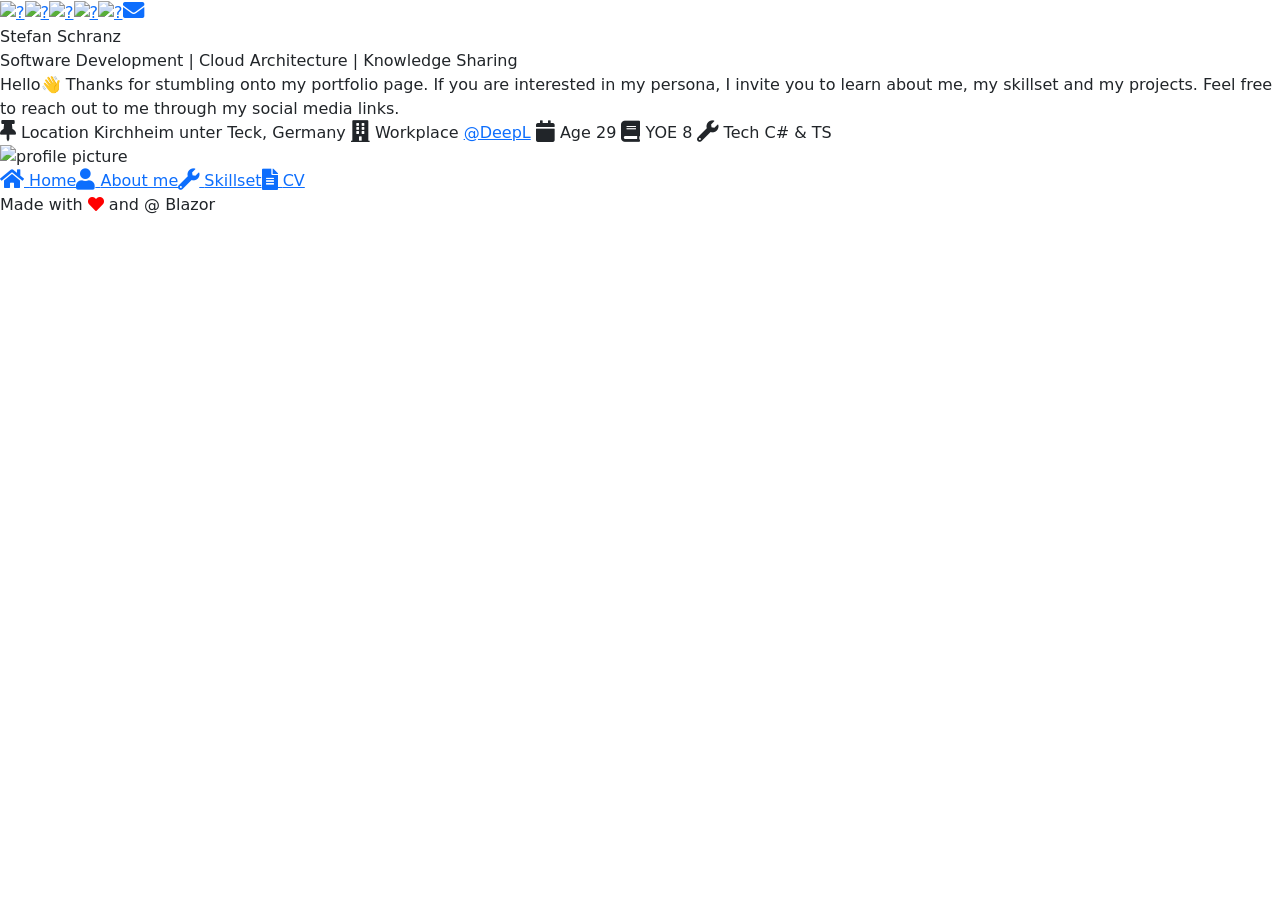
==== BlazingPortfolio/output/index.html @ fd1c9796 "Moved to SSG" ====
<!DOCTYPE html>
<html lang="en"><head><meta charset="utf-8">
    <meta name="viewport" content="width=device-width, initial-scale=1.0, maximum-scale=1.0, user-scalable=no">
    <title>DotSchranz</title>
    <base href="/">
    <link rel="icon" type="image/x-icon" href="/resources/favicon.ico">
    <link href="css/site.css" rel="stylesheet">
    <link href="BlazingPortfolio.styles.css" rel="stylesheet">

    <link rel="stylesheet" href="https://cdn.jsdelivr.net/npm/bootstrap@5.3.3/dist/css/bootstrap.min.css" integrity="sha384-QWTKZyjpPEjISv5WaRU9OFeRpok6YcnS/1a5QjYCtda5Ut1w7Z8+i2CloFdzr+Yo" crossorigin="anonymous">
    <link rel="stylesheet" href="https://use.fontawesome.com/releases/v5.15.4/css/all.css">

    </head>

<body><div class="Container" b-xnxb2d2ym9><div class="LinkTree" b-xnxb2d2ym9><a class="LinkBubble" href="https://stefansch.medium.com" target="_blank" title="Blog (Medium)" b-xnxb2d2ym9><img src="resources/medium.png" alt="?" b-xnxb2d2ym9 /></a><a class="LinkBubble" href="https://github.com/Sossenbinder" target="_blank" title="Github" b-xnxb2d2ym9><img src="resources/github.png" alt="?" b-xnxb2d2ym9 /></a><a class="LinkBubble" href="https://twitter.com/DotSchranz" target="_blank" title="Twitter" b-xnxb2d2ym9><img src="resources/twitter.png" alt="?" b-xnxb2d2ym9 /></a><a class="LinkBubble" href="https://www.linkedin.com/in/stefan-schranz-1aa8a6196/" target="_blank" title="LinkedIn" b-xnxb2d2ym9><img src="resources/linkedin.png" alt="?" b-xnxb2d2ym9 /></a><a class="LinkBubble" href="https://telegram.me/Sossenbinder" target="_blank" title="Telegram" b-xnxb2d2ym9><img src="resources/telegram.png" alt="?" b-xnxb2d2ym9 /></a><a class="LinkBubble" href="mailto:stefan.daniel.schranz96@gmail.com" title="Send me a mail" b-xnxb2d2ym9><i class="fas fa-envelope fa-lg" b-xnxb2d2ym9></i></a></div>
    <div class="CardContainer" b-xnxb2d2ym9><div class="Card" b-h95zl6p0wt><div class="Meta" b-h95zl6p0wt><div class="MetaDescriptions" b-h95zl6p0wt><span class="Heading" b-h95zl6p0wt>Stefan Schranz</span>
            <div class="MetaDescriptionsList" b-h95zl6p0wt><span class="Description" b-h95zl6p0wt>
                    Software Development | Cloud Architecture | Knowledge Sharing
                </span>
                <div class="QuickAboutMe" b-h95zl6p0wt><span b-h95zl6p0wt>Hello👋</span>
                    <span b-h95zl6p0wt>Thanks for stumbling onto my portfolio page. If you are interested in my persona, I invite you to learn about me, my skillset and my projects. Feel free to reach out to me through my social media links.</span></div>
                <div class="InfoSection" b-h95zl6p0wt><span class="InfoRow" b-h95zl6p0wt><span b-h95zl6p0wt><i class="fas fa-thumbtack fa-lg" b-h95zl6p0wt></i>
                            <span b-h95zl6p0wt>Location</span></span>
                        <span b-h95zl6p0wt>Kirchheim unter Teck, Germany</span></span>
                    <span class="InfoRow" b-h95zl6p0wt><span b-h95zl6p0wt><i class="fas fa-building fa-lg" b-h95zl6p0wt></i>
                            <span b-h95zl6p0wt>Workplace</span></span>
                        <a href="https://deepl.com" b-h95zl6p0wt>@DeepL</a></span>
                    <span class="InfoRow" b-h95zl6p0wt><span b-h95zl6p0wt><i class="fas fa-calendar fa-lg" b-h95zl6p0wt></i>
                            <span b-h95zl6p0wt>Age</span></span>
                        <span b-h95zl6p0wt>29</span></span>
                    <span class="InfoRow" b-h95zl6p0wt><span b-h95zl6p0wt><i class="fas fa-book fa-lg" b-h95zl6p0wt></i>
                            <span b-h95zl6p0wt>YOE</span></span>
                        <span b-h95zl6p0wt>8</span></span>
                    <span class="InfoRow" b-h95zl6p0wt><span b-h95zl6p0wt><i class="fas fa-wrench fa-lg" b-h95zl6p0wt></i>
                            <span b-h95zl6p0wt>Tech</span></span>
                        <span b-h95zl6p0wt>C# & TS</span></span></div></div></div>
        <div class="ProfilePictureContainer" b-h95zl6p0wt><img class="ProfilePicture" src="resources/profilepicture.png" alt="profile picture" b-h95zl6p0wt></div></div></div></div>
    <div class="LinkRow" b-xnxb2d2ym9><a class="LinkContainer Selected" href="/" b-xnxb2d2ym9><i class="fas fa-home fa-lg" b-xnxb2d2ym9></i>
                <span b-xnxb2d2ym9>Home</span></a><a class="LinkContainer " href="/aboutme" b-xnxb2d2ym9><i class="fas fa-user fa-lg" b-xnxb2d2ym9></i>
                <span b-xnxb2d2ym9>About me</span></a><a class="LinkContainer " href="/skills" b-xnxb2d2ym9><i class="fas fa-wrench fa-lg" b-xnxb2d2ym9></i>
                <span b-xnxb2d2ym9>Skillset</span></a><a class="LinkContainer " href="/cv" b-xnxb2d2ym9><i class="fas fa-file-alt fa-lg" b-xnxb2d2ym9></i>
                <span b-xnxb2d2ym9>CV</span></a></div></div>
<span class="BlazorWatermark" b-xnxb2d2ym9><span b-xnxb2d2ym9>Made with</span>
    <i class="fas fa-heart" style="color: red;" b-xnxb2d2ym9></i>
    <span b-xnxb2d2ym9>and</span>
    <span class="MailIcon" b-xnxb2d2ym9>@</span>
    <span b-xnxb2d2ym9>Blazor</span></span></body></html>
---- BlazingPortfolio/output/css/site.css ----
html {
    height: 100%;
    margin: 0;
}

body {
    height: 100%;
    margin: 0;
    overflow: hidden;
    background: url(../resources/background.jpg) no-repeat center / cover;
    font-family: Arial, Helvetica, sans-serif;
    display: flex;
    align-items: center;
    justify-content: center;
}
---- BlazingPortfolio/output/BlazingPortfolio.styles.css ----
/* /Pages/AboutMe.razor.rz.scp.css */
.AboutMe[b-0juv6ncj6v] {
  height: 100%;
  display: flex;
  flex-direction: column;
  gap: 2em;
}
.AboutMe .Content[b-0juv6ncj6v] {
  overflow-y: auto;
}

/*# sourceMappingURL=AboutMe.razor.css.map */
/* /Pages/CV.razor.rz.scp.css */
.CV[b-z9cc3d5w4f] {
  height: 100%;
  display: flex;
  flex-direction: column;
  gap: 2em;
}
.CV .CVList[b-z9cc3d5w4f] {
  overflow-y: auto;
}

/*# sourceMappingURL=CV.razor.css.map */
/* /Pages/Home.razor.rz.scp.css */
.Card[b-h95zl6p0wt] {
  height: 100%;
  width: 100%;
  display: flex;
  flex-direction: column;
  align-items: center;
  justify-content: space-evenly;
  transition: transform 0.5s ease-in-out;
  gap: 2em;
}
.Card .Meta[b-h95zl6p0wt] {
  height: 100%;
  width: 100%;
  display: flex;
  flex-direction: row;
  align-items: center;
  justify-content: space-between;
  gap: 3em;
}
@media (max-width: 900px) {
  .Card .Meta[b-h95zl6p0wt] {
    flex-direction: column;
  }
}
.Card .Meta .ProfilePictureContainer[b-h95zl6p0wt] {
  height: 100%;
  width: 100%;
  margin: 5px;
  position: relative;
  flex: 1;
}
.Card .Meta .ProfilePictureContainer .ProfilePicture[b-h95zl6p0wt] {
  position: absolute;
  border-radius: 20px;
  width: auto;
  height: auto;
  max-width: 100%;
  max-height: 100%;
  object-fit: contain;
  top: 50%;
  left: 50%;
  transform: translate(-50%, -50%);
}
.Card .Meta .MetaDescriptions[b-h95zl6p0wt] {
  height: 100%;
  display: flex;
  flex-direction: column;
  align-items: center;
  justify-content: space-between;
  gap: 2.5em;
  flex: 1;
  flex-grow: 3;
}
@media (max-width: 900px) {
  .Card .Meta .MetaDescriptions[b-h95zl6p0wt] {
    overflow-y: scroll;
  }
}
.Card .Meta .MetaDescriptions .Heading[b-h95zl6p0wt] {
  font-size: 2rem;
  font-family: fangsong;
  font-variant: small-caps;
  margin-bottom: unset;
}
.Card .Meta .MetaDescriptions .MetaDescriptionsList[b-h95zl6p0wt] {
  height: 100%;
  overflow-y: auto;
  display: flex;
  flex-direction: column;
  align-items: center;
  justify-content: space-between;
  gap: 2.5em;
}
.Card .Meta .MetaDescriptions .MetaDescriptionsList .QuickAboutMe[b-h95zl6p0wt] {
  display: flex;
  flex-direction: column;
  max-width: 500px;
  gap: 1.5em;
}
.Card .Meta .MetaDescriptions .MetaDescriptionsList .QuickAboutMe > span:nth-child(1)[b-h95zl6p0wt] {
  align-self: center;
  font-weight: bolder;
}
.Card .Meta .MetaDescriptions .MetaDescriptionsList .Description[b-h95zl6p0wt] {
  text-align: center;
  font-weight: bold;
}
.Card .Meta .MetaDescriptions .MetaDescriptionsList .InfoSection[b-h95zl6p0wt] {
  display: flex;
  flex-direction: column;
  gap: 0.8em;
  width: 100%;
}
@media (max-width: 900px) and (orientation: landscape) {
  .Card .Meta .MetaDescriptions .MetaDescriptionsList .InfoSection[b-h95zl6p0wt] {
    font-size: 0.7rem;
  }
}
.Card .Meta .MetaDescriptions .MetaDescriptionsList .InfoSection .InfoRow[b-h95zl6p0wt] {
  display: flex;
  flex-direction: row;
  align-items: center;
  justify-content: space-between;
}

/*# sourceMappingURL=Home.razor.css.map */
/* /Pages/Skills.razor.rz.scp.css */
.Skills[b-l90gp7zxv7] {
  height: 100%;
  display: flex;
  flex-direction: column;
  gap: 2em;
  padding: 3em;
}
.Skills .SkillsSection[b-l90gp7zxv7] {
  display: flex;
  flex-direction: row;
  gap: 2em;
  height: 80%;
}
.Skills .SkillsSection .SkillsList[b-l90gp7zxv7] {
  display: flex;
  flex-direction: column;
  gap: 0.8em;
  height: 100%;
  width: 100%;
}
@media (max-width: 900px) and (orientation: landscape) {
  .Skills .SkillsSection .SkillsList[b-l90gp7zxv7] {
    font-size: 0.7rem;
  }
}
.Skills .SkillsSection .SkillsList > ul[b-l90gp7zxv7] {
  overflow-y: auto;
}

/*# sourceMappingURL=Skills.razor.css.map */
/* /Shared/MainLayout.razor.rz.scp.css */
.Card[b-xnxb2d2ym9] {
  height: 100%;
  width: 100%;
  display: flex;
  flex-direction: column;
  align-items: center;
  justify-content: space-evenly;
  transition: transform 0.5s ease-in-out;
  gap: 2em;
}
.Card .Meta[b-xnxb2d2ym9] {
  height: 100%;
  width: 100%;
  display: flex;
  flex-direction: row;
  align-items: center;
  justify-content: space-between;
  gap: 3em;
}
@media (max-width: 900px) {
  .Card .Meta[b-xnxb2d2ym9] {
    flex-direction: column;
  }
}
.Card .Meta .ProfilePictureContainer[b-xnxb2d2ym9] {
  height: 100%;
  width: 100%;
  margin: 5px;
  position: relative;
  flex: 1;
}
.Card .Meta .ProfilePictureContainer .ProfilePicture[b-xnxb2d2ym9] {
  position: absolute;
  border-radius: 20px;
  width: auto;
  height: auto;
  max-width: 100%;
  max-height: 100%;
  object-fit: contain;
  top: 50%;
  left: 50%;
  transform: translate(-50%, -50%);
}
.Card .Meta .MetaDescriptions[b-xnxb2d2ym9] {
  height: 100%;
  display: flex;
  flex-direction: column;
  align-items: center;
  justify-content: space-between;
  gap: 2.5em;
  flex: 1;
  flex-grow: 3;
}
@media (max-width: 900px) {
  .Card .Meta .MetaDescriptions[b-xnxb2d2ym9] {
    overflow-y: scroll;
  }
}
.Card .Meta .MetaDescriptions .Heading[b-xnxb2d2ym9] {
  font-size: 2rem;
  font-family: fangsong;
  font-variant: small-caps;
  margin-bottom: unset;
}
.Card .Meta .MetaDescriptions .MetaDescriptionsList[b-xnxb2d2ym9] {
  height: 100%;
  overflow-y: auto;
  display: flex;
  flex-direction: column;
  align-items: center;
  justify-content: space-between;
  gap: 2.5em;
}
.Card .Meta .MetaDescriptions .MetaDescriptionsList .QuickAboutMe[b-xnxb2d2ym9] {
  display: flex;
  flex-direction: column;
  max-width: 500px;
  gap: 1.5em;
}
.Card .Meta .MetaDescriptions .MetaDescriptionsList .QuickAboutMe > span:nth-child(1)[b-xnxb2d2ym9] {
  align-self: center;
  font-weight: bolder;
}
.Card .Meta .MetaDescriptions .MetaDescriptionsList .Description[b-xnxb2d2ym9] {
  text-align: center;
  font-weight: bold;
}
.Card .Meta .MetaDescriptions .MetaDescriptionsList .InfoSection[b-xnxb2d2ym9] {
  display: flex;
  flex-direction: column;
  gap: 0.8em;
  width: 100%;
}
@media (max-width: 900px) and (orientation: landscape) {
  .Card .Meta .MetaDescriptions .MetaDescriptionsList .InfoSection[b-xnxb2d2ym9] {
    font-size: 0.7rem;
  }
}
.Card .Meta .MetaDescriptions .MetaDescriptionsList .InfoSection .InfoRow[b-xnxb2d2ym9] {
  display: flex;
  flex-direction: row;
  align-items: center;
  justify-content: space-between;
}

.Container[b-xnxb2d2ym9] {
  background: #fafafa;
  border-radius: 15px;
  box-shadow: 0 0 13px 2px black;
  height: 60vh;
  width: 60vw;
  display: grid;
  grid-template-rows: 85% 15%;
  grid-template-columns: 8% 92%;
  grid-template-areas: "linktree content" "links links";
}
@media (max-width: 720px) {
  .Container[b-xnxb2d2ym9] {
    border-radius: unset;
    height: 100vh;
    width: 100vw;
    grid-template-rows: 80% 10% 10%;
    grid-template-columns: 100%;
    grid-template-areas: "content" "links" "linktree";
    overflow-x: hidden;
  }
}
.Container .LinkTree[b-xnxb2d2ym9] {
  display: flex;
  flex-direction: column;
  align-items: center;
  justify-content: space-evenly;
  gap: 2em;
  grid-area: linktree;
}
@media (max-width: 720px) {
  .Container .LinkTree[b-xnxb2d2ym9] {
    flex-direction: row;
    gap: 1em;
  }
}
a.LinkBubble[b-xnxb2d2ym9],
a.LinkContainer[b-xnxb2d2ym9] {
  text-decoration: none;
  color: inherit;
}
.Container .LinkTree .LinkBubble[b-xnxb2d2ym9] {
  background: #e8f1f0;
  box-shadow: #c7c6c6 0 0 7px 2px;
  transition: box-shadow 0.2s ease-in-out;
  height: 48px;
  width: 48px;
  display: grid;
  place-items: center;
  border-radius: 50px;
  cursor: pointer;
  margin: 0 3px;
}
.Container .LinkTree .LinkBubble:hover[b-xnxb2d2ym9] {
  box-shadow: #ddd9d9 2px -2px 7px 2px;
}
@media (max-width: 720px) {
  .Container .LinkTree .LinkBubble[b-xnxb2d2ym9] {
    height: 35px;
    width: 35px;
  }
  .Container .LinkTree .LinkBubble > img[b-xnxb2d2ym9] {
    height: 70%;
    width: 70%;
  }
}
.Container .LinkTree .LinkBubble img[b-xnxb2d2ym9] {
  height: 60%;
  width: 60%;
}
.Container .CardContainer[b-xnxb2d2ym9] {
  display: grid;
  place-items: center;
  grid-area: content;
  grid-template-rows: 100%;
  padding: 2em;
}
.Container .LinkRow[b-xnxb2d2ym9] {
  display: flex;
  flex-direction: row;
  justify-content: space-evenly;
  height: 5em;
  align-items: center;
  grid-area: links;
}
.Container .LinkRow .LinkContainer[b-xnxb2d2ym9] {
  background: #e8f1f0;
  box-shadow: #c7c6c6 0 0 7px 2px;
  transition: box-shadow 0.2s ease-in-out;
  border: 1px solid grey;
  border-radius: 10px;
  padding: 0.5em;
  gap: 0.5em;
  width: 150px;
  cursor: pointer;
  display: flex;
  flex-direction: row;
  align-items: center;
  justify-content: center;
}
.Container .LinkRow .LinkContainer:hover[b-xnxb2d2ym9] {
  box-shadow: #ddd9d9 2px -2px 7px 2px;
}
@media (max-width: 720px) {
  .Container .LinkRow .LinkContainer[b-xnxb2d2ym9] {
    width: 50px;
  }
  .Container .LinkRow .LinkContainer > span[b-xnxb2d2ym9] {
    display: none;
  }
}
.Container .LinkRow .LinkContainer.Selected > :not(i)[b-xnxb2d2ym9] {
  text-decoration: underline;
}

.BlazorWatermark[b-xnxb2d2ym9] {
  position: fixed;
  bottom: 0px;
  right: 0px;
  padding: 3px;
  font-size: 1.25rem;
  background: rgba(255, 255, 255, 0.15);
  border-top-left-radius: 5px;
  cursor: default;
  transition: background 0.3s ease-in-out;
}
@media (max-width: 720px) {
  .BlazorWatermark[b-xnxb2d2ym9] {
    display: none;
  }
}
.BlazorWatermark .MailIcon[b-xnxb2d2ym9] {
  color: mediumpurple;
}
.BlazorWatermark:hover[b-xnxb2d2ym9] {
  background: rgba(255, 255, 255, 0.4);
}
.BlazorWatermark[b-xnxb2d2ym9]  span {
  font-size: 1rem;
}

/*# sourceMappingURL=MainLayout.razor.css.map */
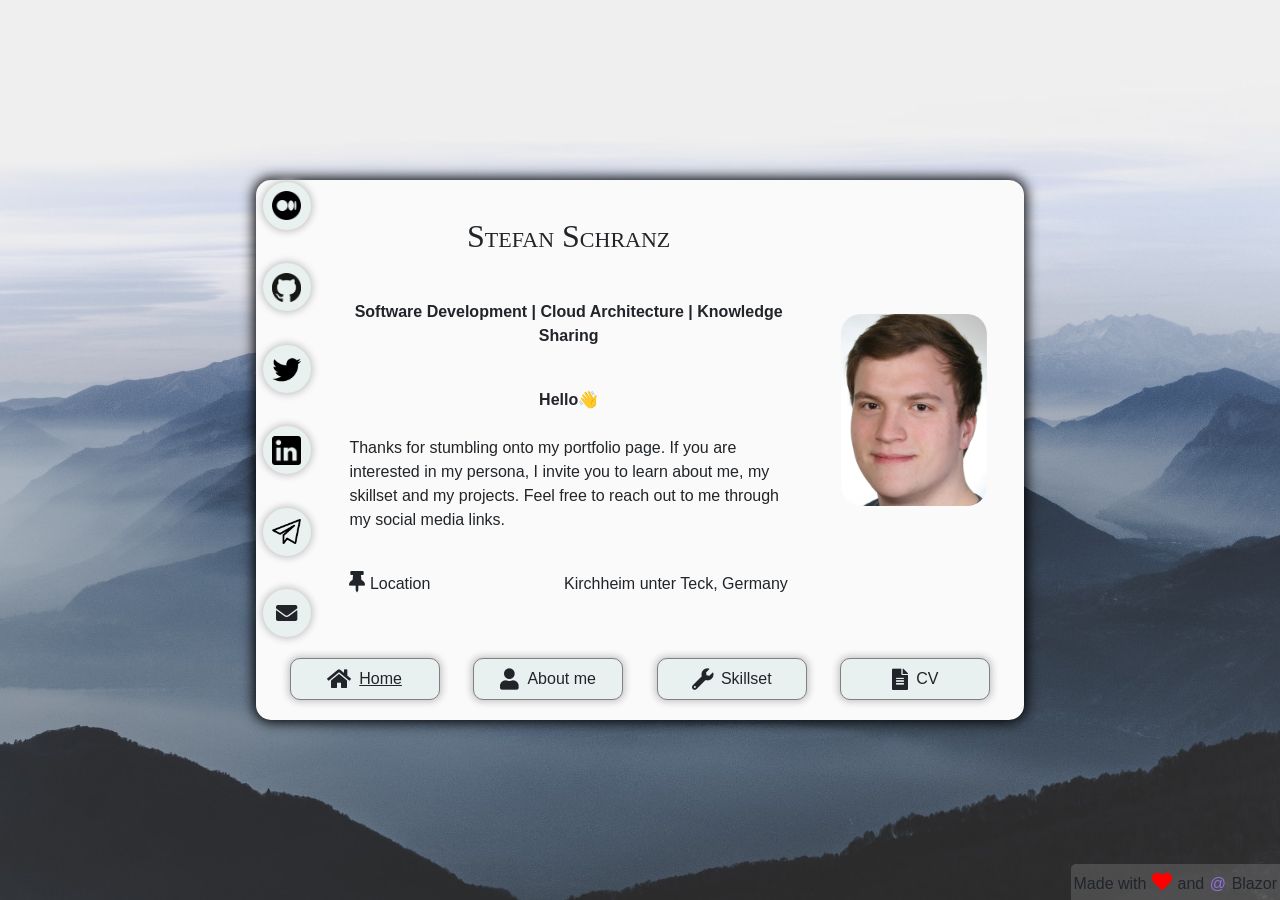
==== commit 6714f5fc: "Fix CSS" ====
--- a/BlazingPortfolio/output/index.html
+++ b/BlazingPortfolio/output/index.html
@@ -4,11 +4,12 @@
     <title>DotSchranz</title>
     <base href="/">
     <link rel="icon" type="image/x-icon" href="/resources/favicon.ico">
-    <link href="css/site.css" rel="stylesheet">
-    <link href="BlazingPortfolio.styles.css" rel="stylesheet">
 
     <link rel="stylesheet" href="https://cdn.jsdelivr.net/npm/bootstrap@5.3.3/dist/css/bootstrap.min.css" integrity="sha384-QWTKZyjpPEjISv5WaRU9OFeRpok6YcnS/1a5QjYCtda5Ut1w7Z8+i2CloFdzr+Yo" crossorigin="anonymous">
     <link rel="stylesheet" href="https://use.fontawesome.com/releases/v5.15.4/css/all.css">
+
+    <link href="css/site.css" rel="stylesheet">
+    <link href="BlazingPortfolio.styles.css" rel="stylesheet">
 
     </head>
 
--- a/BlazingPortfolio/output/css/site.css
+++ b/BlazingPortfolio/output/css/site.css
@@ -1,15 +1,8 @@
-html {
+html, body {
     height: 100%;
     margin: 0;
-}
-
-body {
-    height: 100%;
-    margin: 0;
+    padding: 0;
     overflow: hidden;
     background: url(../resources/background.jpg) no-repeat center / cover;
     font-family: Arial, Helvetica, sans-serif;
-    display: flex;
-    align-items: center;
-    justify-content: center;
 }
--- a/BlazingPortfolio/output/BlazingPortfolio.styles.css
+++ b/BlazingPortfolio/output/BlazingPortfolio.styles.css
@@ -272,6 +272,10 @@
   box-shadow: 0 0 13px 2px black;
   height: 60vh;
   width: 60vw;
+  position: absolute;
+  top: 50%;
+  left: 50%;
+  transform: translate(-50%, -50%);
   display: grid;
   grid-template-rows: 85% 15%;
   grid-template-columns: 8% 92%;
@@ -304,8 +308,8 @@
 }
 a.LinkBubble[b-xnxb2d2ym9],
 a.LinkContainer[b-xnxb2d2ym9] {
-  text-decoration: none;
-  color: inherit;
+  text-decoration: none !important;
+  color: inherit !important;
 }
 .Container .LinkTree .LinkBubble[b-xnxb2d2ym9] {
   background: #e8f1f0;
